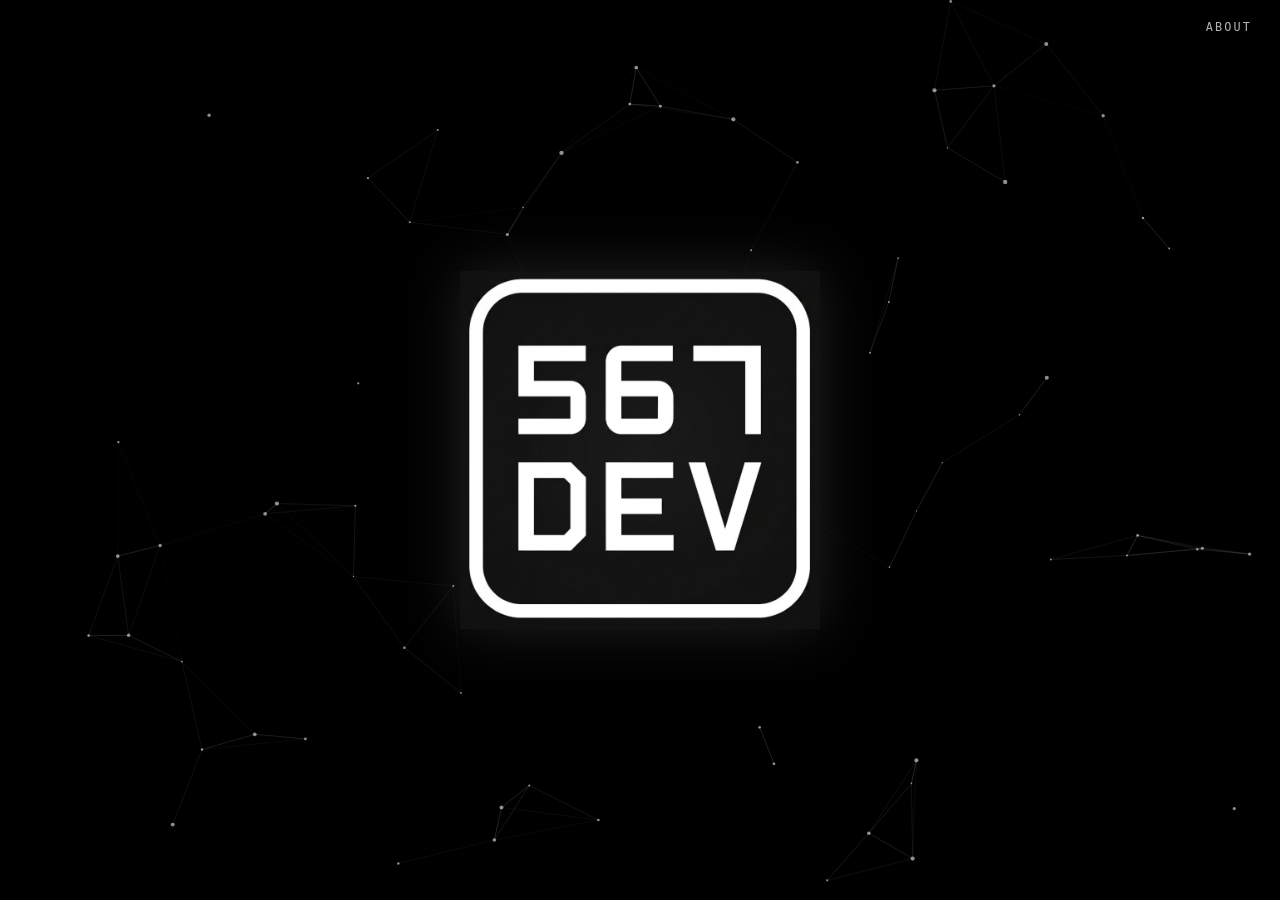
==== index.html @ 307cedf4 "initial" ====
<!DOCTYPE html>
<html lang="en">
  <head>
    <meta charset="UTF-8" />
    <meta name="viewport" content="width=device-width, initial-scale=1.0" />
    <title>567DEV — Software Solutions &amp; IT Consulting</title>
    <meta
      name="description"
      content="567DEV — Software Solutions and IT Consulting."
    />
    <link rel="icon" type="image/png" href="logo.png" />
    <link rel="stylesheet" href="styles.css" />
  </head>
  <body>
    <canvas id="bg-canvas"></canvas>

    <nav class="nav">
      <a href="about/">About</a>
    </nav>

    <main class="landing">
      <img class="logo" src="logo.png" alt="567DEV logo" />
    </main>

    <script src="background.js"></script>
  </body>
</html>
---- styles.css ----
:root {
  --bg: #000000;
  --fg: #ffffff;
  --muted: #9a9a9a;
  --line: rgba(255, 255, 255, 0.12);
}

* {
  box-sizing: border-box;
  margin: 0;
  padding: 0;
}

html,
body {
  height: 100%;
}

body {
  background: var(--bg);
  color: var(--fg);
  font-family: ui-monospace, "SF Mono", "Cascadia Mono", "Segoe UI Mono",
    Menlo, Consolas, monospace;
  -webkit-font-smoothing: antialiased;
  overflow-x: hidden;
}

#bg-canvas {
  position: fixed;
  inset: 0;
  width: 100%;
  height: 100%;
  z-index: -1;
  display: block;
}

.landing {
  min-height: 100vh;
  display: flex;
  flex-direction: column;
  align-items: center;
  justify-content: center;
  text-align: center;
  padding: 2rem;
}

.logo {
  width: min(360px, 70vw);
  height: auto;
  filter: drop-shadow(0 0 28px rgba(255, 255, 255, 0.12));
  animation: rise 1.1s cubic-bezier(0.22, 1, 0.36, 1) both;
}

.tagline {
  margin-top: 1.75rem;
  letter-spacing: 0.42em;
  text-transform: uppercase;
  font-size: 0.78rem;
  color: var(--muted);
  animation: rise 1.1s cubic-bezier(0.22, 1, 0.36, 1) 0.18s both;
}

@keyframes rise {
  from {
    opacity: 0;
    transform: translateY(18px);
  }
  to {
    opacity: 1;
    transform: translateY(0);
  }
}

.nav {
  position: fixed;
  top: 0;
  left: 0;
  right: 0;
  display: flex;
  justify-content: flex-end;
  align-items: center;
  padding: 1.25rem 1.75rem;
  z-index: 10;
}

.nav a {
  color: var(--fg);
  text-decoration: none;
  letter-spacing: 0.18em;
  text-transform: uppercase;
  font-size: 0.74rem;
  opacity: 0.7;
  transition: opacity 0.2s ease;
}

.nav a:hover {
  opacity: 1;
}

.nav .brand {
  font-weight: 700;
  letter-spacing: 0.22em;
  opacity: 1;
}

.about {
  min-height: 100vh;
  display: flex;
  align-items: center;
  justify-content: center;
  padding: 6rem 1.5rem 4rem;
}

.card {
  width: min(640px, 92vw);
  background: rgba(10, 10, 10, 0.55);
  border: 1px solid var(--line);
  border-radius: 20px;
  padding: 2.5rem clamp(1.5rem, 5vw, 3rem);
  backdrop-filter: blur(10px);
  -webkit-backdrop-filter: blur(10px);
  animation: rise 0.9s cubic-bezier(0.22, 1, 0.36, 1) both;
}

.card h1 {
  font-size: 1.9rem;
  letter-spacing: 0.04em;
  margin-bottom: 0.4rem;
}

.card .sub {
  color: var(--muted);
  font-size: 0.85rem;
  letter-spacing: 0.2em;
  text-transform: uppercase;
  margin-bottom: 2rem;
}

.info {
  list-style: none;
  display: grid;
  gap: 1.4rem;
}

.info li {
  display: grid;
  gap: 0.3rem;
}

.info .label {
  font-size: 0.72rem;
  letter-spacing: 0.16em;
  text-transform: uppercase;
  color: var(--muted);
}

.info .value {
  font-size: 1.05rem;
  line-height: 1.5;
}

.info .value a {
  color: var(--fg);
  text-decoration: underline;
  text-underline-offset: 3px;
}

.note {
  margin-top: 0.4rem;
  font-size: 0.85rem;
  color: var(--muted);
  line-height: 1.5;
}

@media (max-width: 480px) {
  .nav {
    padding: 1rem 1.1rem;
  }
  .card h1 {
    font-size: 1.55rem;
  }
}
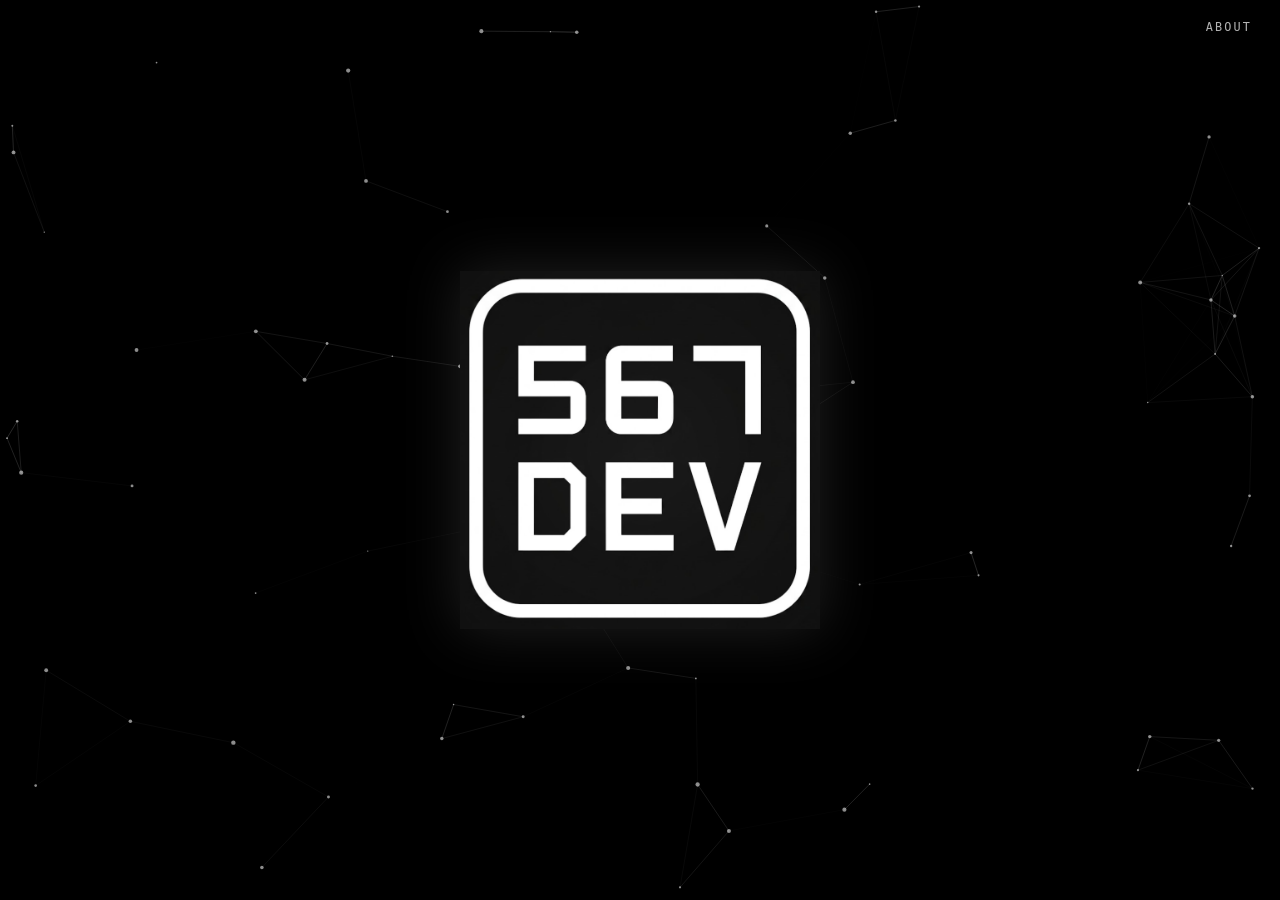
==== commit e42ca943: "Update index.html" ====
--- a/index.html
+++ b/index.html
@@ -3,10 +3,10 @@
   <head>
     <meta charset="UTF-8" />
     <meta name="viewport" content="width=device-width, initial-scale=1.0" />
-    <title>567DEV — Software Solutions &amp; IT Consulting</title>
+    <title>567DEV</title>
     <meta
       name="description"
-      content="567DEV — Software Solutions and IT Consulting."
+      content="567DEV — Software"
     />
     <link rel="icon" type="image/png" href="logo.png" />
     <link rel="stylesheet" href="styles.css" />
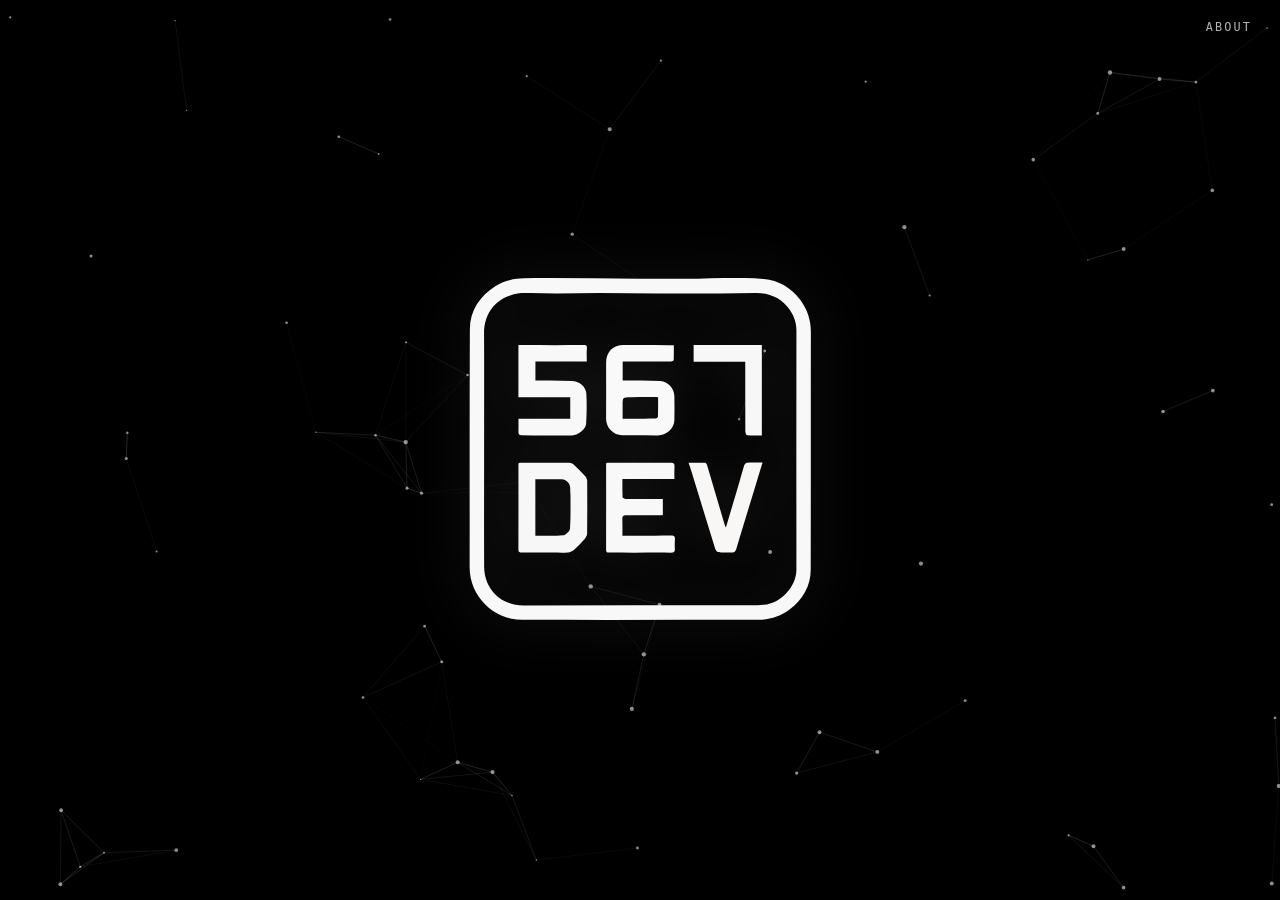
==== commit e5ffbf59: "add logo icon assets" ====
--- a/index.html
+++ b/index.html
@@ -8,7 +8,11 @@
       name="description"
       content="567DEV — Software"
     />
-    <link rel="icon" type="image/png" href="logo.png" />
+    <link rel="icon" type="image/svg+xml" href="assets/logo/favicon.ico" />
+    <link rel="icon" type="image/png" sizes="32x32" href="assets/logo/favicon-32x32.png" />
+    <link rel="icon" type="image/png" sizes="16x16" href="assets/logo/favicon-16x16.png" />
+    <link rel="apple-touch-icon" sizes="180x180" href="assets/logo/apple-touch-icon.png" />
+    <link rel="manifest" href="assets/logo/site.webmanifest" />
     <link rel="stylesheet" href="styles.css" />
   </head>
   <body>
@@ -19,7 +23,7 @@
     </nav>
 
     <main class="landing">
-      <img class="logo" src="logo.png" alt="567DEV logo" />
+      <img class="logo" src="assets/logo/logo.svg" alt="567DEV logo" />
     </main>
 
     <script src="background.js"></script>
